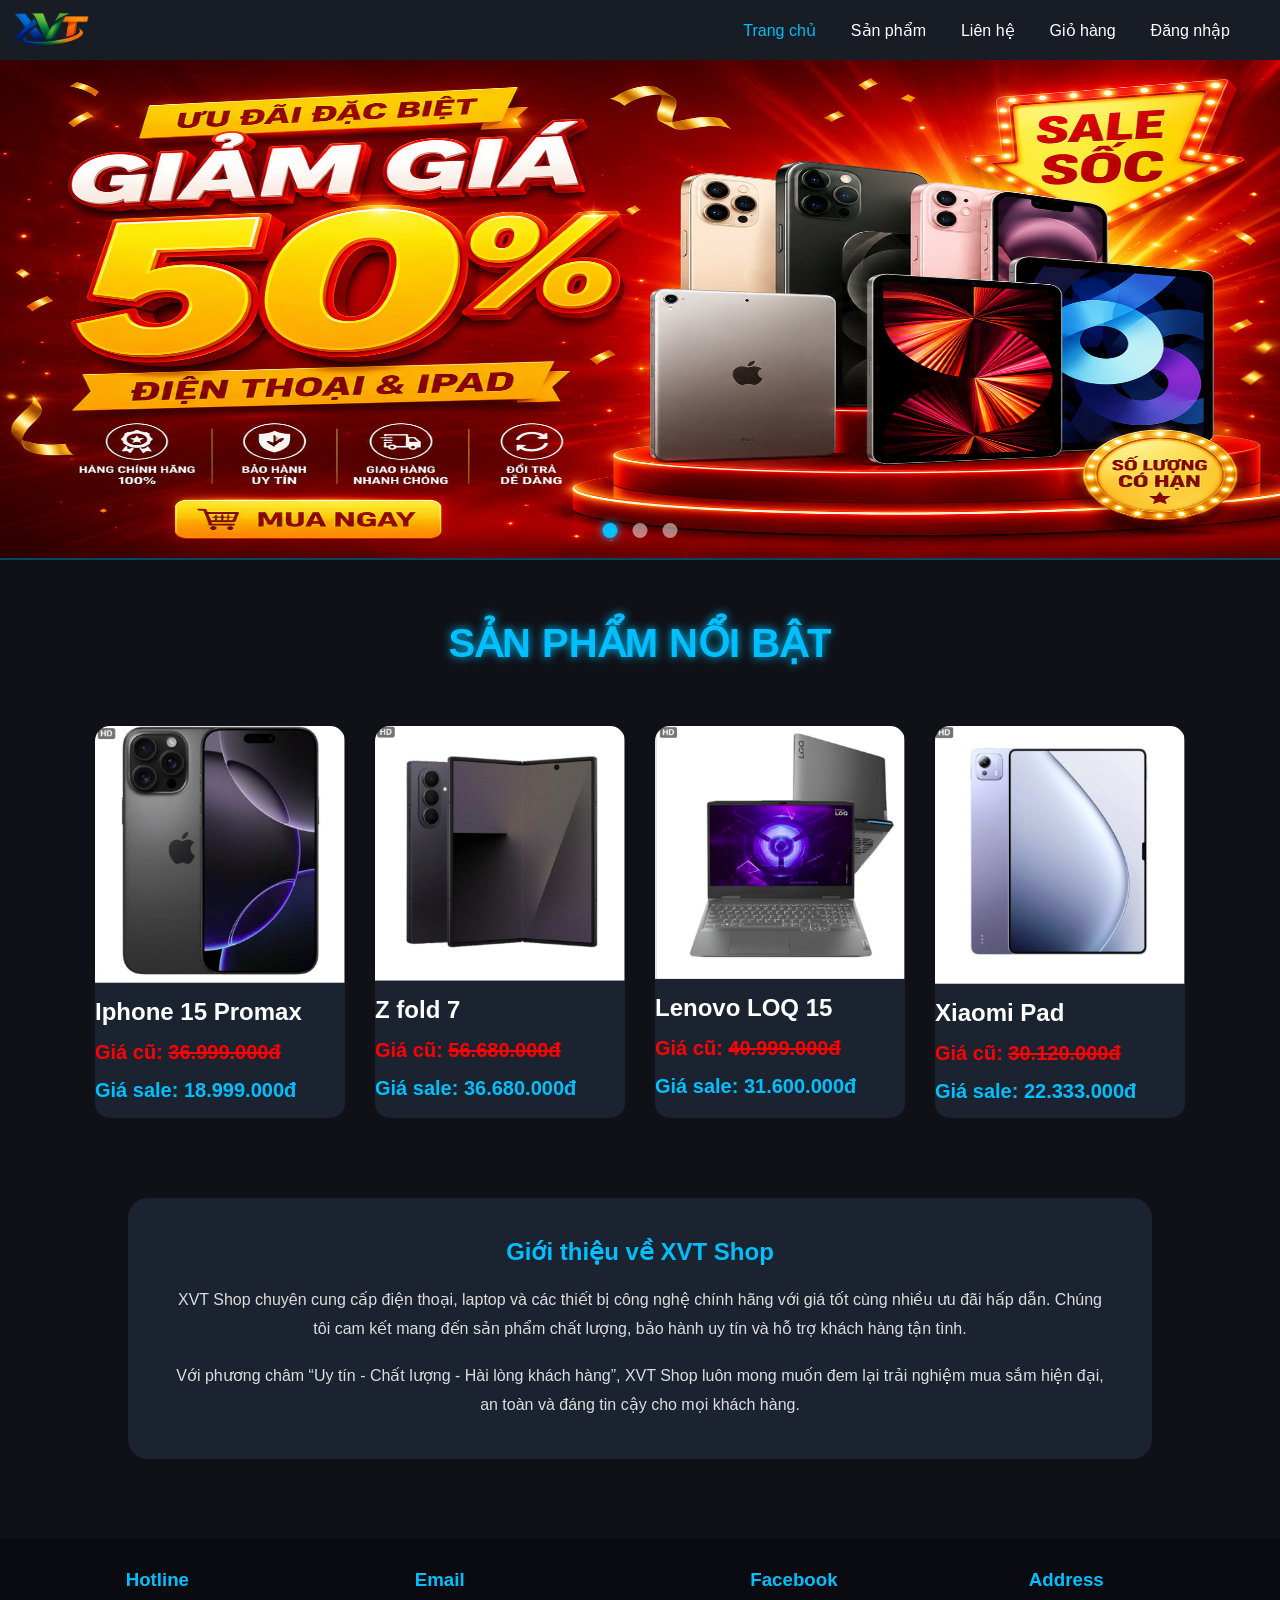
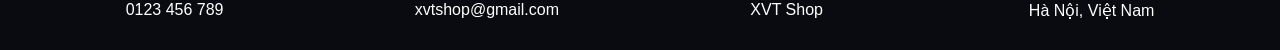
==== html/index.html @ 4f88e914 "23/05" ====
<html>
<head>
    <meta name="viewport" content="width=device-width, initial-scale=1.0">
    <title>XVT Shop</title>
    <link rel="stylesheet" href="../css/style.css">
</head>

<body>
    <header>
        <div class="navbar">
            <div class="logo">
                <img src="../images/logo.png">
        </div>

            <div class="menu">
                <a href="index.html" class="active">Trang chủ</a>
                <a href="products.html">Sản phẩm</a>
                <a href="contact.html">Liên hệ</a>
                <a href="cart.html">Giỏ hàng</a>
                <a href="login.html">Đăng nhập</a>
            </div>
        </div>
    </header>

    <section>
        <div class="banner">
            <div class="slide active">
                <img src="../images/banner1.png">
            </div>

            <div class="slide">
                <img src="../images/banner2.png">
            </div>

            <div class="slide">
                <img src="../images/banner3.png">
            </div>

            <div class="dots">

                <div class="dot active"></div>
                <div class="dot"></div>
                <div class="dot"></div>
            </div>
        </div>
    </section>

    <section>
        <h1 class="title">SẢN PHẨM NỔI BẬT</h1>
        <div class="products">

            <div class="product">
                <img src="../images/iphone1.png">
                <h2>Iphone 15 Promax </h2>
                <p class="p1">Giá cũ: <del>36.999.000đ</del></p>
                <p>Giá sale: 18.999.000đ</p>
            </div>

            <div class="product">
                <img src="../images/samsung3.png">
                <h2>Z fold 7</h2>
                <p class="p1">Giá cũ: <del>56.680.000đ</del></p>
                <p>Giá sale: 36.680.000đ</p>

            </div>

            <div class="product">
                <img src="../images/LenovoLOQ.png">
                <h2>Lenovo LOQ 15</h2>
                <p class="p1">Giá cũ: <del>40.999.000đ</del></p>
                <p>Giá sale: 31.600.000đ</p>
            </div>

            <div class="product">
                <img src="../images/XiaomiPad.png">
                <h2>Xiaomi Pad</h2>
                <p class="p1">Giá cũ: <del>30.120.000đ</del></p>
                <p>Giá sale: 22.333.000đ</p>
            </div>

        </div>

    </section>

    <section>
        <div class="about">
            <h2>Giới thiệu về XVT Shop</h2>

            <p>
                XVT Shop chuyên cung cấp điện thoại, laptop và các thiết bị công nghệ chính hãng
                với giá tốt cùng nhiều ưu đãi hấp dẫn.
                Chúng tôi cam kết mang đến sản phẩm chất lượng,
                bảo hành uy tín và hỗ trợ khách hàng tận tình.
            </p>

            <br>

            <p>
                Với phương châm “Uy tín - Chất lượng - Hài lòng khách hàng”,
                XVT Shop luôn mong muốn đem lại trải nghiệm mua sắm hiện đại,
                an toàn và đáng tin cậy cho mọi khách hàng.
            </p>

        </div>

    </section>

<footer>
        <div class="f1">
            <h3>Hotline</h3>
            <p>0123 456 789</p>
        </div>

        <div class="f1">
            <h3>Email</h3>
            <p>xvtshop@gmail.com</p>
        </div>

        <div class="f1">
            <h3>Facebook</h3>
            <p>XVT Shop</p>
        </div>

        <div class="f1">
            <h3>Address</h3>
            <p>Hà Nội, Việt Nam</p>
        </div>
</footer>
    </footer>
    <script src="../js/main.js"></script>
</body>
</html>
---- css/style.css ----
*{
    margin: 0;
    padding: 0;
    box-sizing: border-box;
    font-family: Arial;
}

body{
    background: #0f1117;
    color: white;
}

.navbar{
    width: 100%;
    height: 60px;
    background: #181c24;
    display: flex;
    justify-content: space-between;
    align-items: center; 

}

.logo img{
    width: 100px;
}

.menu{
    display: flex;
    gap: 30px;
    padding-right: 50px;
}

.menu a{
    text-decoration: none;
    color: white;
    font-size: 16px;
    transition: 0.3s;
    margin-left: 5px;
}

.menu a:hover,
.menu a.active{
    color: #00bfff;
}

.banner{
    width: 100%;
    height: 500px;
    position: relative;
    overflow: hidden;
    border-bottom: 2px solid rgba(0,191,255,0.3);
}

.slide{
    width: 100%;
    height: 100%;
    position: absolute;
    top: 0;
    left: 0;
    opacity: 0;
    transition: opacity 1s ease;
}

.slide.active{
    opacity: 1;
    z-index: 1;
}

.slide img {
    width: 100%;
    height: 100%;
}
.dots{
    position: absolute;
    bottom: 20px;
    left: 50%;
    transform: translateX(-50%);
    display: flex;
    gap: 15px;
    z-index: 100;
}

.dot{
    width: 15px;
    height: 15px;
    border-radius: 50%;
    background: white;
    cursor: pointer;
    opacity: 0.5;
    transition: 0.3s;
}

.dot.active{
    opacity: 1;
    background: #00bfff;
    box-shadow: 0 0 10px #00bfff;
}

.title{
    text-align: center;
    margin: 60px 0;
    font-size: 40px;
    color: #00bfff;
    text-shadow: 0 0 10px #00bfff;
}

.products{
    width: 90%;
    height: auto;
    margin: auto;
    display: flex;
    justify-content: center;
    gap: 30px;
    margin-bottom: 80px;
}

.product{
    width: 250px;
    background: #1b2230;
    border-radius: 15px;
    overflow: hidden;
    text-align: left;
    transition: 0.4s;
    cursor: pointer;
}

.product img{
    width: 100%;
    height: auto;
    object-fit: cover;
}

.product h2{
    margin-top: 15px;
}

.product p{
    margin: 15px 0;
    color:#00bfff;
    font-size: 20px;
    font-weight: bold;
}

.product .p1{
    color:red;
}
.products:hover .product{
    opacity: 0.3;
    filter: brightness(40%);
}

.products .product:hover{
    opacity: 1;
    transform: scale(1.08);
    filter: brightness(120%);
    box-shadow: 0 0 25px #00bfff;
}

.about{
    width: 80%;
    margin: auto;
    background: #1b2230;
    padding: 40px;
    border-radius: 20px;
    text-align: center;
    margin-bottom: 80px;
}

.about h2{
    margin-bottom: 20px;
    color: #00bfff;
}

.about p{
    line-height: 1.8;
    color: #ddd;
}

footer {
    width: 100%;
    background: #090b10;
    padding: 30px;
    display: flex;
    justify-content: space-around;
}

footer h3{
    color: #00bfff;
    margin-bottom: 10px;
}
@media (max-width: 900px){

    .navbar{
        height: auto;
        padding: 15px;
    }

    .menu{
        gap: 15px;
        padding-right: 20px;
        flex-wrap: wrap;
        justify-content: center;
    }

    .products-section h1{
        font-size: 30px;
    }

    .search-box input{
        width: 100%;
    }

    .product-grid{
        grid-template-columns: repeat(2, 1fr);
    }

    .footer-box{
        flex-direction: column;
    }
}

@media (max-width: 600px){

    .menu a{
        display: block;
        margin: 10px 0;
    }

    .product-grid{
        grid-template-columns: 1fr;
    }
}
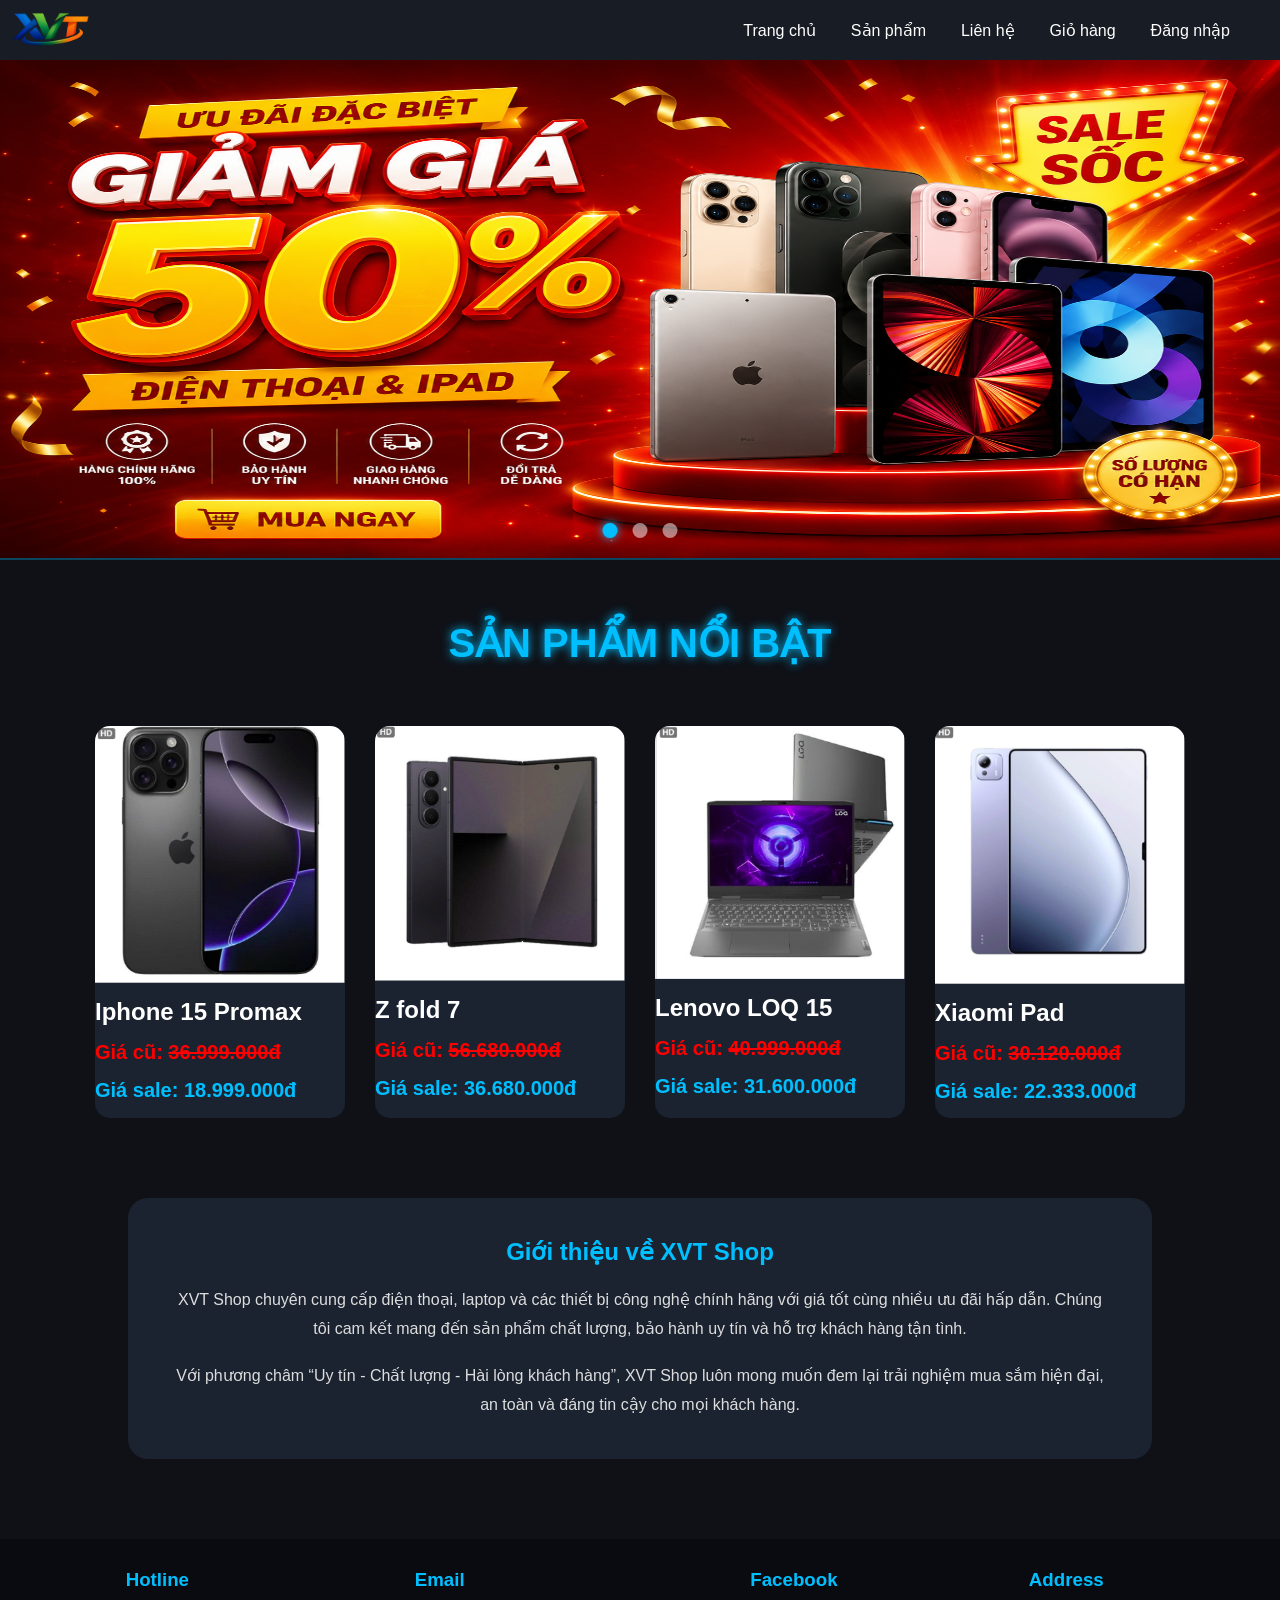
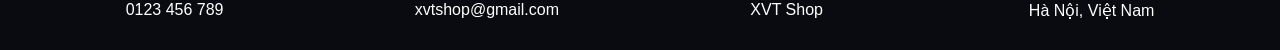
==== commit d1553eb9: "23/05/2026" ====
--- a/html/index.html
+++ b/html/index.html
@@ -13,7 +13,7 @@
         </div>
 
             <div class="menu">
-                <a href="index.html" class="active">Trang chủ</a>
+                <a href="index.html">Trang chủ</a>
                 <a href="products.html">Sản phẩm</a>
                 <a href="contact.html">Liên hệ</a>
                 <a href="cart.html">Giỏ hàng</a>
--- a/css/style.css
+++ b/css/style.css
@@ -189,45 +189,36 @@
     color: #00bfff;
     margin-bottom: 10px;
 }
-@media (max-width: 900px){
-
-    .navbar{
+@media (max-width: 992px) {
+    .product-grid {
+        grid-template-columns: repeat(2, 1fr);
+    }
+
+    .navbar {
+        flex-direction: column;
         height: auto;
-        padding: 15px;
-    }
-
-    .menu{
-        gap: 15px;
-        padding-right: 20px;
-        flex-wrap: wrap;
-        justify-content: center;
-    }
-
-    .products-section h1{
-        font-size: 30px;
-    }
-
-    .search-box input{
+    }
+
+    .menu {
+        margin-top: 15px;
+    }
+}
+
+@media (max-width: 600px) {
+    .product-grid {
+        grid-template-columns: 1fr;
+    }
+
+    .search-box input {
         width: 100%;
     }
 
-    .product-grid{
-        grid-template-columns: repeat(2, 1fr);
-    }
-
-    .footer-box{
-        flex-direction: column;
-    }
-}
-
-@media (max-width: 600px){
-
-    .menu a{
+    .menu a {
         display: block;
         margin: 10px 0;
     }
 
-    .product-grid{
-        grid-template-columns: 1fr;
+    .footer-box {
+        flex-direction: column;
     }
 }
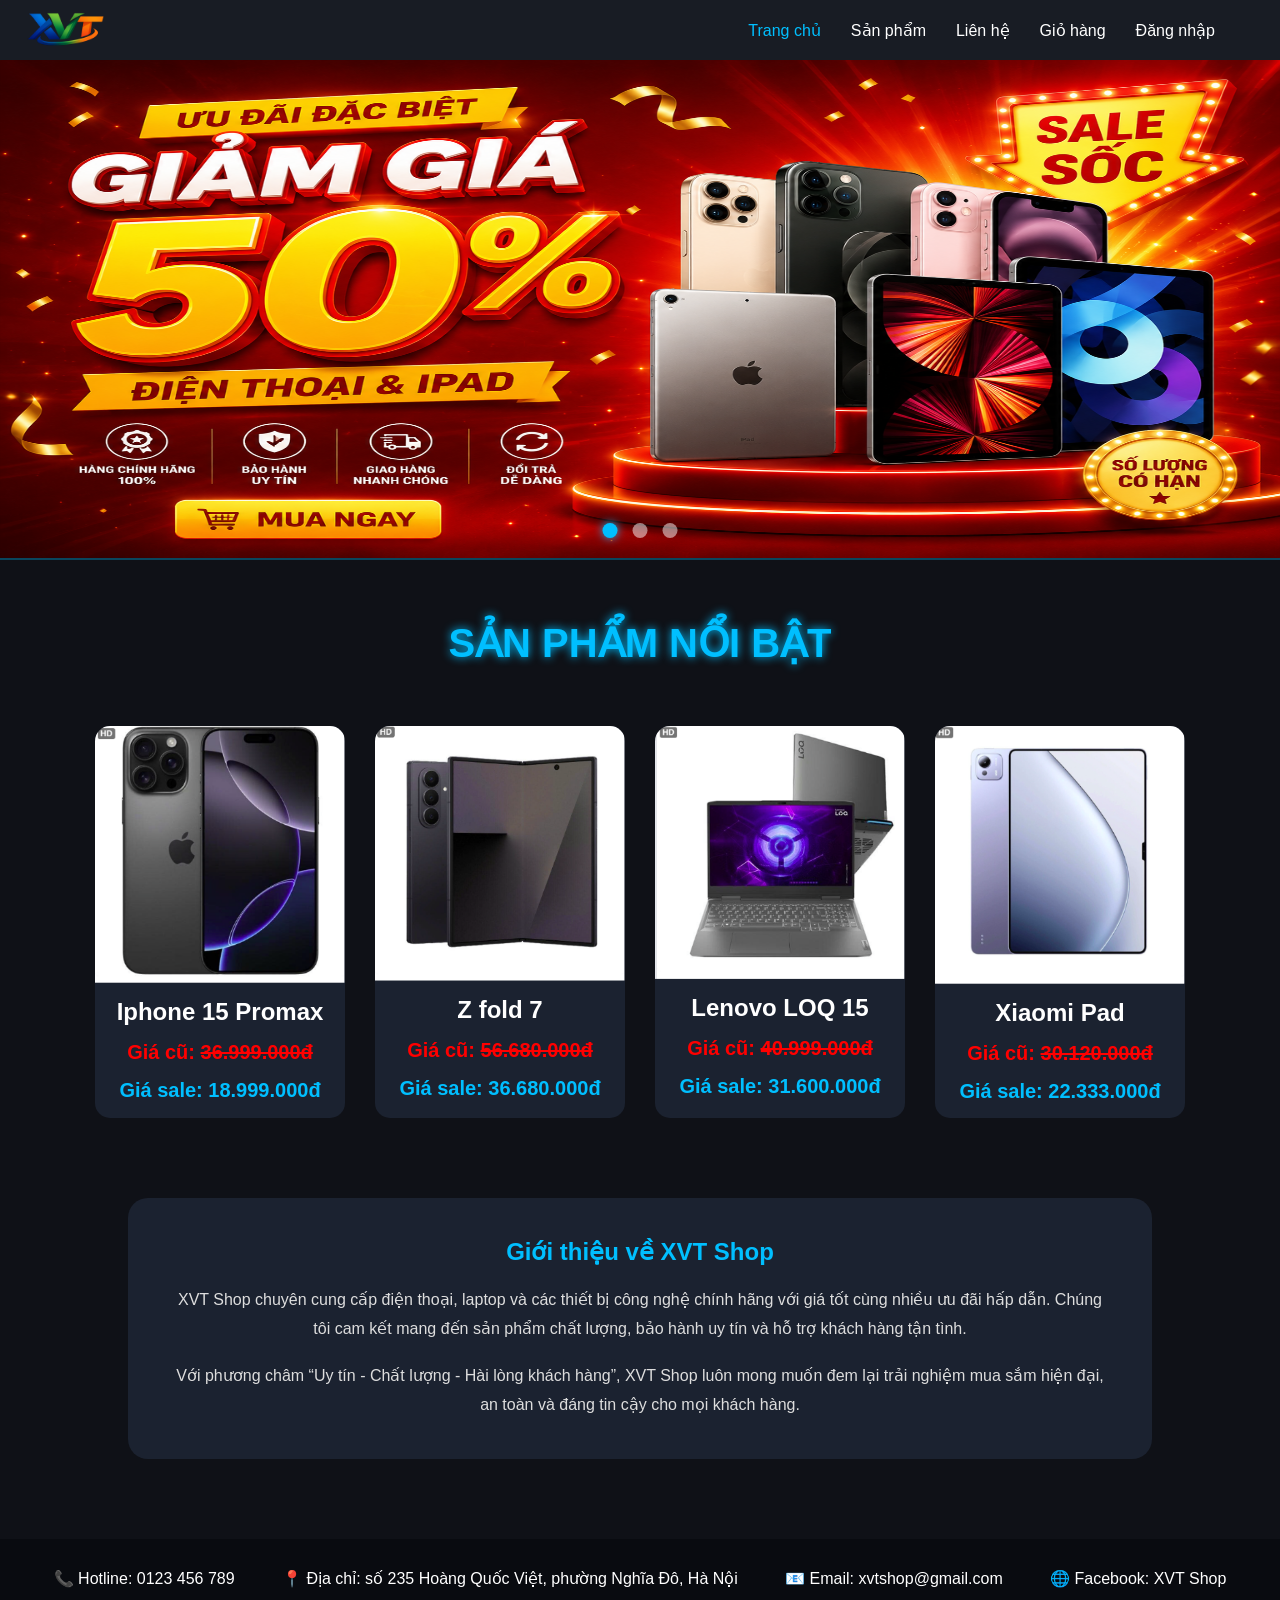
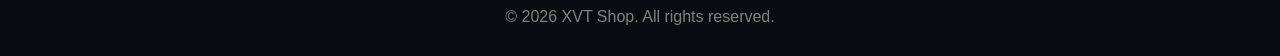
==== commit 91081a65: "update 23/05" ====
--- a/html/index.html
+++ b/html/index.html
@@ -13,7 +13,7 @@
         </div>
 
             <div class="menu">
-                <a href="index.html">Trang chủ</a>
+                <a href="index.html" class="active">Trang chủ</a>
                 <a href="products.html">Sản phẩm</a>
                 <a href="contact.html">Liên hệ</a>
                 <a href="cart.html">Giỏ hàng</a>
@@ -106,25 +106,13 @@
     </section>
 
 <footer>
-        <div class="f1">
-            <h3>Hotline</h3>
-            <p>0123 456 789</p>
+        <div class="footer-box">
+            <p>📞 Hotline: 0123 456 789</p>
+            <p>📍 Địa chỉ: số 235 Hoàng Quốc Việt, phường Nghĩa Đô, Hà Nội</p>
+            <p>📧 Email: xvtshop@gmail.com</p>
+            <p>🌐 Facebook: XVT Shop</p>
         </div>
-
-        <div class="f1">
-            <h3>Email</h3>
-            <p>xvtshop@gmail.com</p>
-        </div>
-
-        <div class="f1">
-            <h3>Facebook</h3>
-            <p>XVT Shop</p>
-        </div>
-
-        <div class="f1">
-            <h3>Address</h3>
-            <p>Hà Nội, Việt Nam</p>
-        </div>
+        <p class="copyright">© 2026 XVT Shop. All rights reserved.</p>
 </footer>
     </footer>
     <script src="../js/main.js"></script>
--- a/css/style.css
+++ b/css/style.css
@@ -1,4 +1,3 @@
-
 *{
     margin: 0;
     padding: 0;
@@ -11,14 +10,18 @@
     color: white;
 }
 
+header{
+    width: 100%;
+    background: #090b10;
+}
 .navbar{
-    width: 100%;
     height: 60px;
+    width: 100%;
     background: #181c24;
     display: flex;
     justify-content: space-between;
-    align-items: center; 
-
+    align-items: center;
+    padding: 15px;
 }
 
 .logo img{
@@ -34,9 +37,7 @@
 .menu a{
     text-decoration: none;
     color: white;
-    font-size: 16px;
     transition: 0.3s;
-    margin-left: 5px;
 }
 
 .menu a:hover,
@@ -44,6 +45,7 @@
     color: #00bfff;
 }
 
+/* BANNER */
 .banner{
     width: 100%;
     height: 500px;
@@ -67,10 +69,11 @@
     z-index: 1;
 }
 
-.slide img {
+.slide img{
     width: 100%;
     height: 100%;
 }
+
 .dots{
     position: absolute;
     bottom: 20px;
@@ -97,6 +100,7 @@
     box-shadow: 0 0 10px #00bfff;
 }
 
+/* TITLE */
 .title{
     text-align: center;
     margin: 60px 0;
@@ -105,14 +109,15 @@
     text-shadow: 0 0 10px #00bfff;
 }
 
+/* PRODUCTS */
 .products{
     width: 90%;
-    height: auto;
     margin: auto;
     display: flex;
     justify-content: center;
     gap: 30px;
     margin-bottom: 80px;
+    flex-wrap: wrap;
 }
 
 .product{
@@ -133,18 +138,21 @@
 
 .product h2{
     margin-top: 15px;
+    text-align: center;
 }
 
 .product p{
+    text-align: center;
     margin: 15px 0;
-    color:#00bfff;
+    color: #00bfff;
     font-size: 20px;
     font-weight: bold;
 }
 
 .product .p1{
-    color:red;
-}
+    color: red;
+}
+
 .products:hover .product{
     opacity: 0.3;
     filter: brightness(40%);
@@ -157,6 +165,7 @@
     box-shadow: 0 0 25px #00bfff;
 }
 
+/* ABOUT */
 .about{
     width: 80%;
     margin: auto;
@@ -177,48 +186,76 @@
     color: #ddd;
 }
 
-footer {
-    width: 100%;
+/* FOOTER */
+footer{
+    margin-top: 50px;
     background: #090b10;
     padding: 30px;
+    text-align: center;
+}
+
+.footer-box{
     display: flex;
     justify-content: space-around;
-}
-
-footer h3{
-    color: #00bfff;
-    margin-bottom: 10px;
-}
-@media (max-width: 992px) {
-    .product-grid {
-        grid-template-columns: repeat(2, 1fr);
-    }
-
-    .navbar {
+    flex-wrap: wrap;
+}
+
+.copyright{
+    color: gray;
+    font-size: 16px;
+    margin-top: 20px;
+}
+
+/* RESPONSIVE TABLET */
+@media (max-width: 900px){
+
+    .navbar{
+        height: auto;
+        padding: 15px;
+    }
+
+    .menu{
+        gap: 15px;
+        padding-right: 20px;
+        flex-wrap: wrap;
+        justify-content: center;
+    }
+
+    .title{
+        font-size: 30px;
+    }
+
+    .product{
+        width: 45%;
+    }
+
+    .footer-box{
         flex-direction: column;
-        height: auto;
-    }
-
-    .menu {
-        margin-top: 15px;
-    }
-}
-
-@media (max-width: 600px) {
-    .product-grid {
-        grid-template-columns: 1fr;
-    }
-
-    .search-box input {
-        width: 100%;
-    }
-
-    .menu a {
+    }
+}
+
+/* RESPONSIVE MOBILE */
+@media (max-width: 600px){
+
+    .menu a{
         display: block;
         margin: 10px 0;
     }
 
-    .footer-box {
+    .products{
         flex-direction: column;
+        align-items: center;
+    }
+
+    .product{
+        width: 80%;
+    }
+
+    .banner{
+        height: 250px;
+    }
+
+    .title{
+        font-size: 25px;
     }
 }
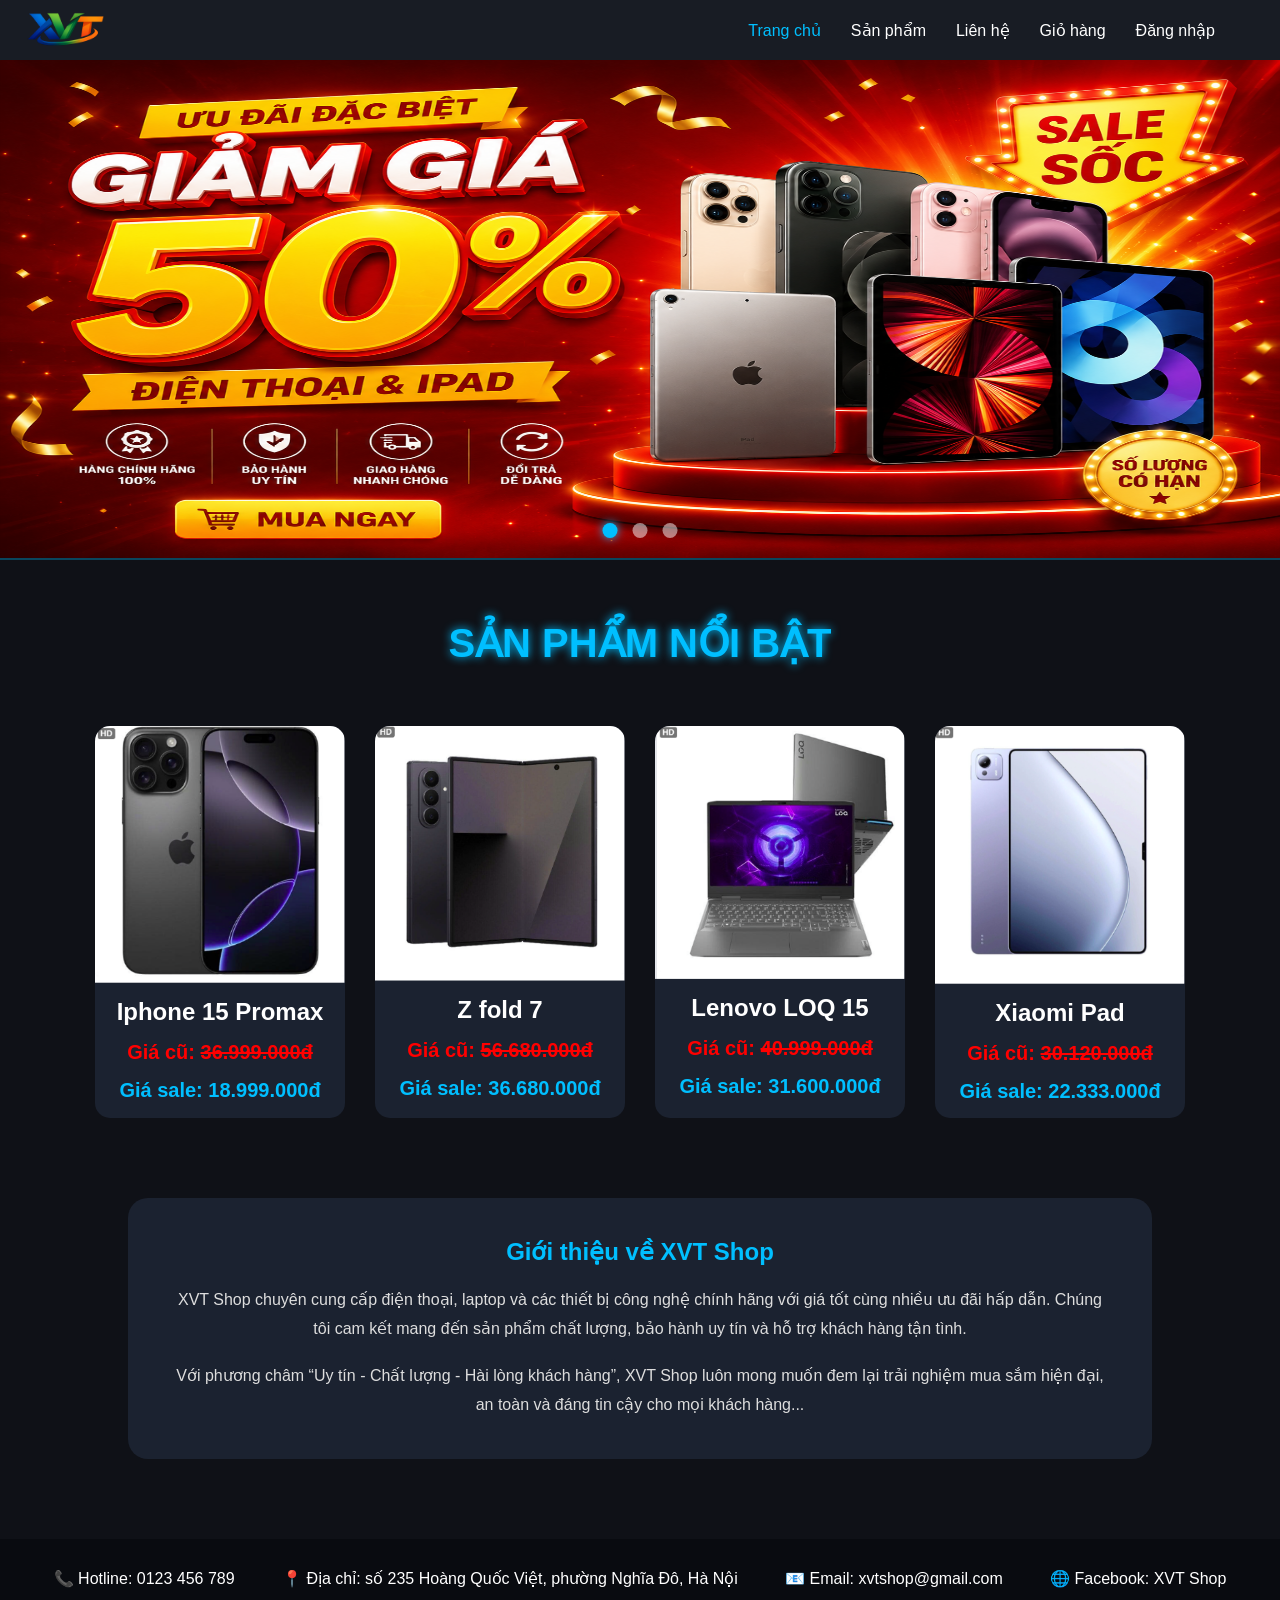
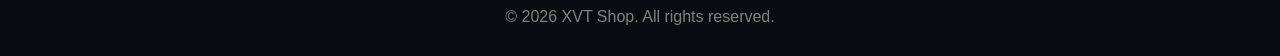
==== commit 2837adf6: "update" ====
--- a/html/index.html
+++ b/html/index.html
@@ -98,7 +98,7 @@
             <p>
                 Với phương châm “Uy tín - Chất lượng - Hài lòng khách hàng”,
                 XVT Shop luôn mong muốn đem lại trải nghiệm mua sắm hiện đại,
-                an toàn và đáng tin cậy cho mọi khách hàng.
+                an toàn và đáng tin cậy cho mọi khách hàng...
             </p>
 
         </div>
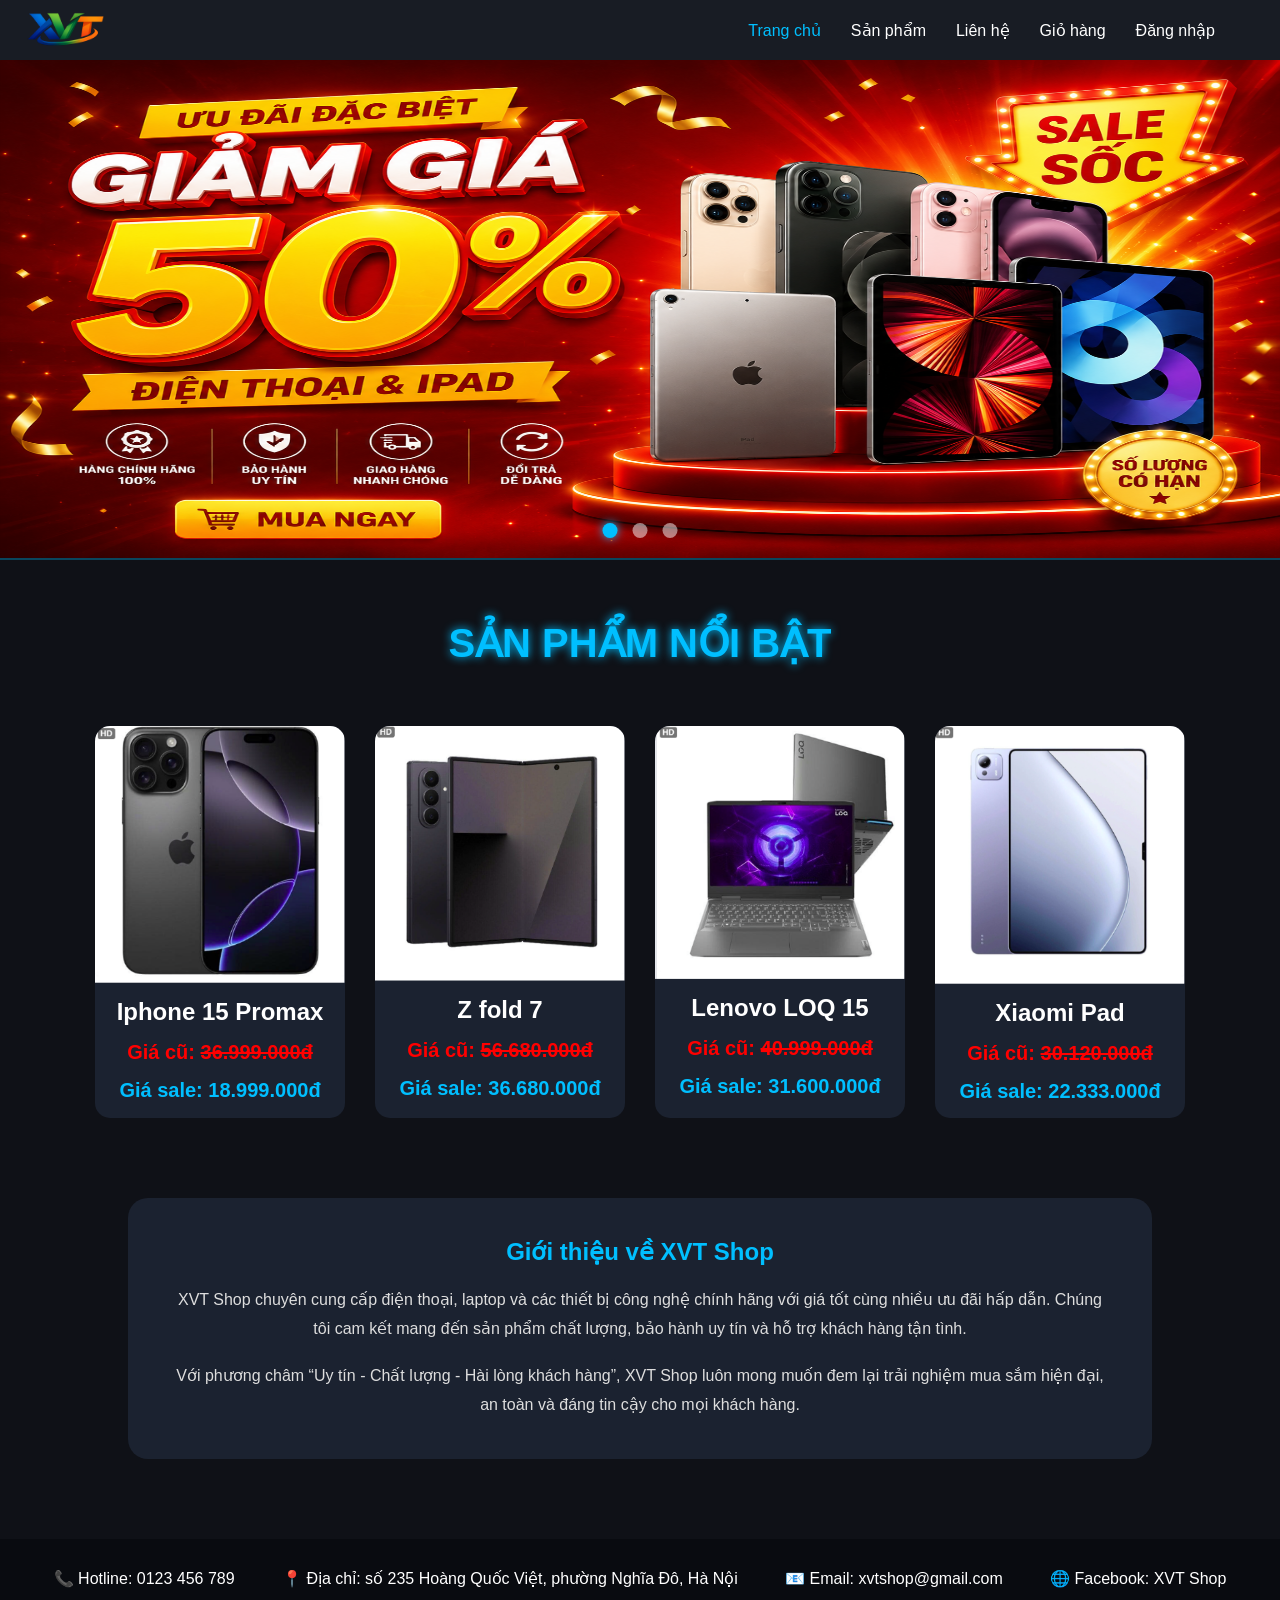
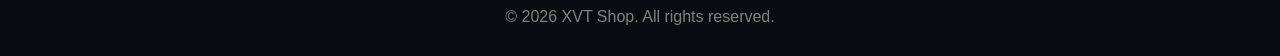
==== commit 84c9c449: "fix" ====
--- a/html/index.html
+++ b/html/index.html
@@ -98,7 +98,7 @@
             <p>
                 Với phương châm “Uy tín - Chất lượng - Hài lòng khách hàng”,
                 XVT Shop luôn mong muốn đem lại trải nghiệm mua sắm hiện đại,
-                an toàn và đáng tin cậy cho mọi khách hàng...
+                an toàn và đáng tin cậy cho mọi khách hàng.
             </p>
 
         </div>
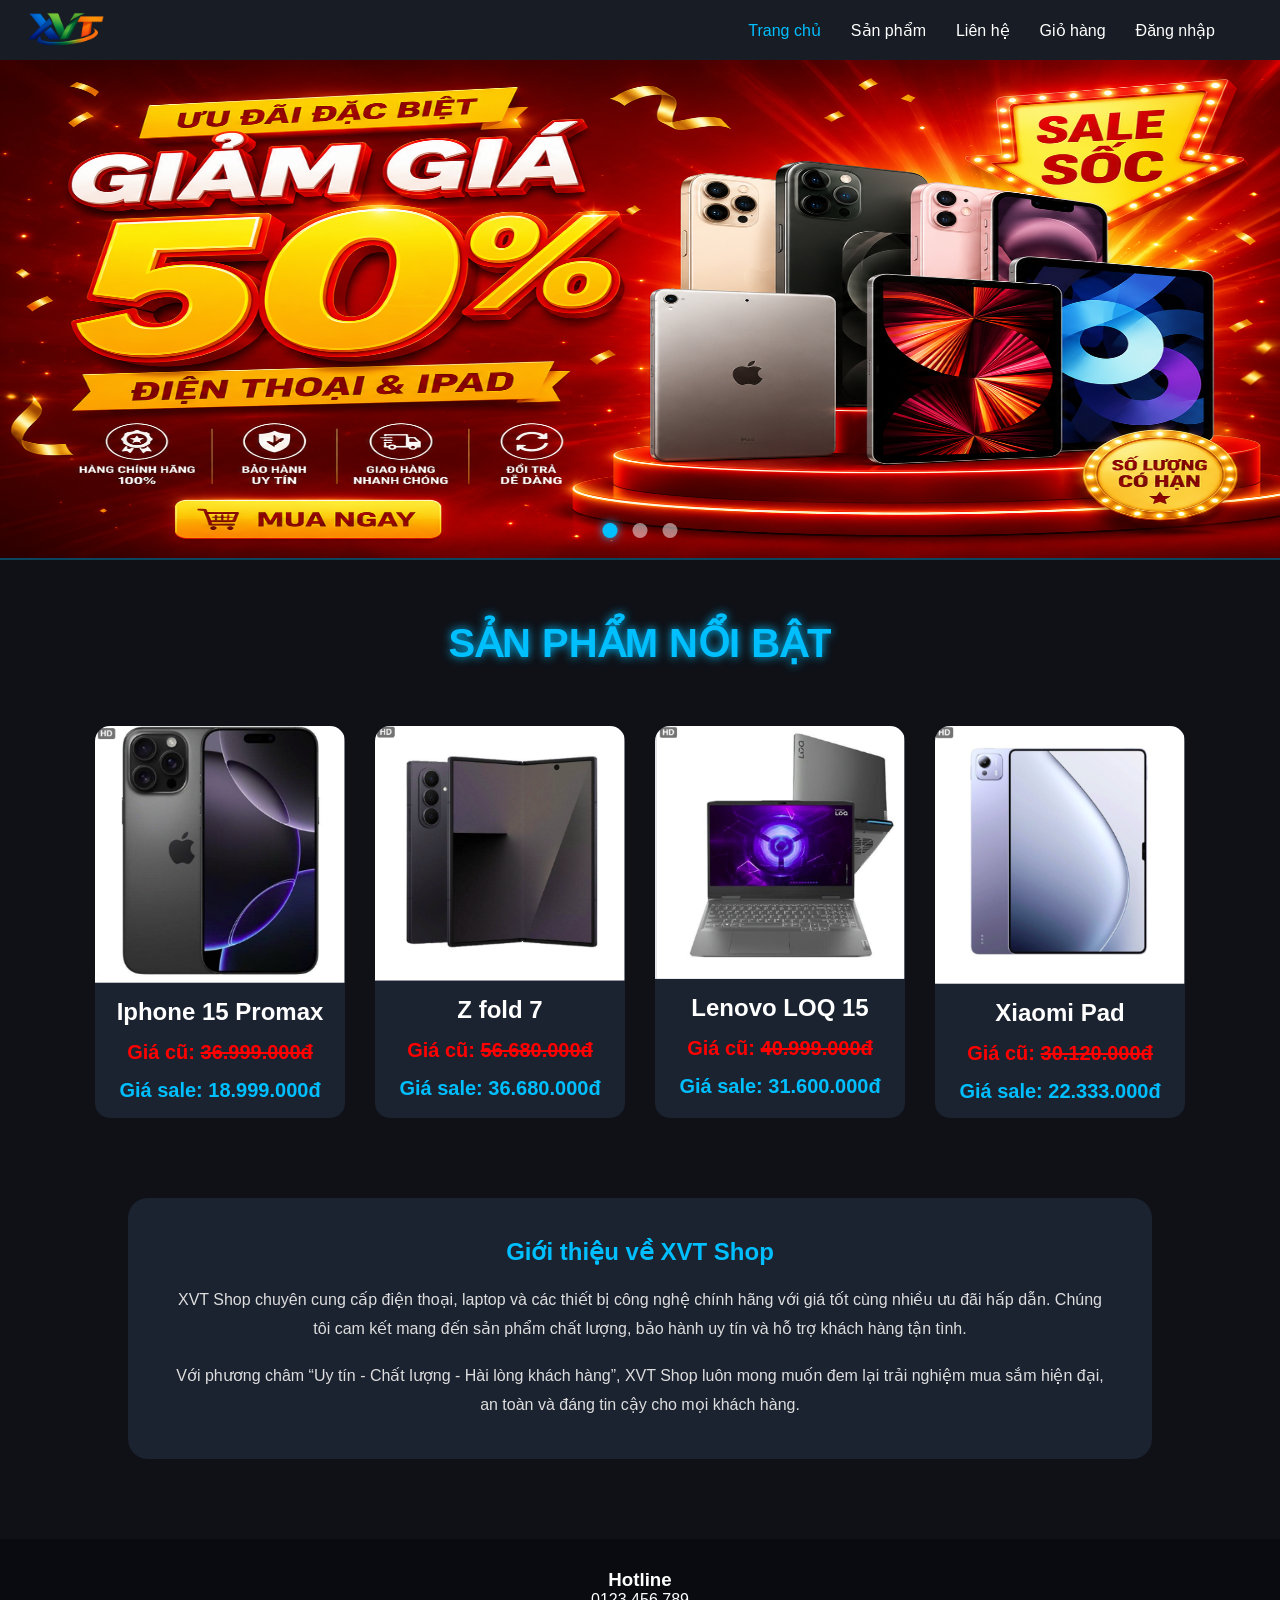
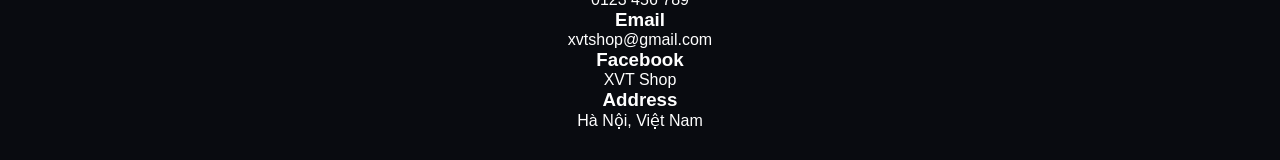
==== commit 5c5cebc7: "update code" ====
--- a/html/index.html
+++ b/html/index.html
@@ -106,13 +106,25 @@
     </section>
 
 <footer>
-        <div class="footer-box">
-            <p>📞 Hotline: 0123 456 789</p>
-            <p>📍 Địa chỉ: số 235 Hoàng Quốc Việt, phường Nghĩa Đô, Hà Nội</p>
-            <p>📧 Email: xvtshop@gmail.com</p>
-            <p>🌐 Facebook: XVT Shop</p>
+        <div class="f1">
+            <h3>Hotline</h3>
+            <p>0123 456 789</p>
         </div>
-        <p class="copyright">© 2026 XVT Shop. All rights reserved.</p>
+
+        <div class="f1">
+            <h3>Email</h3>
+            <p>xvtshop@gmail.com</p>
+        </div>
+
+        <div class="f1">
+            <h3>Facebook</h3>
+            <p>XVT Shop</p>
+        </div>
+
+        <div class="f1">
+            <h3>Address</h3>
+            <p>Hà Nội, Việt Nam</p>
+        </div>
 </footer>
     </footer>
     <script src="../js/main.js"></script>
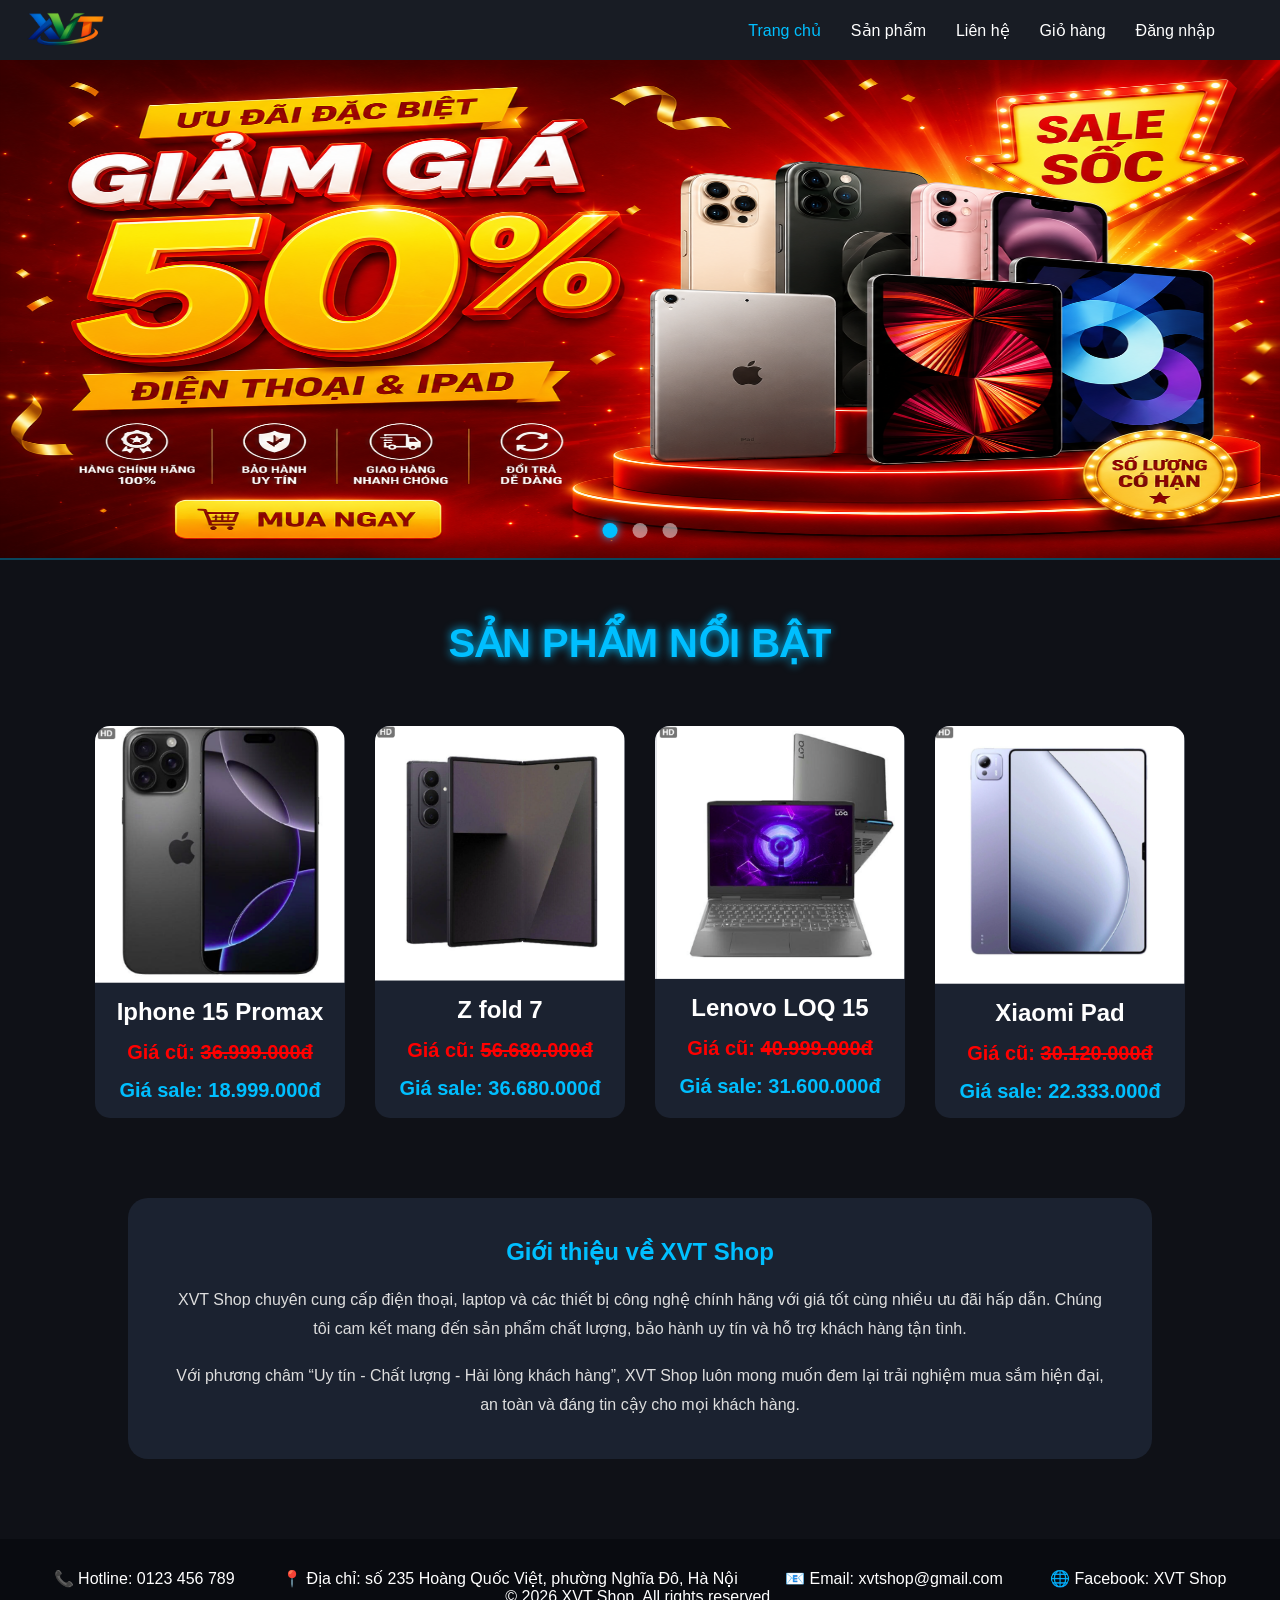
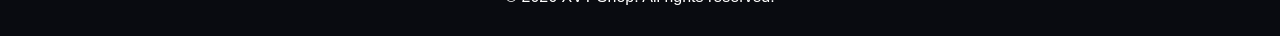
==== commit 048bc7ea: "update code" ====
--- a/html/index.html
+++ b/html/index.html
@@ -106,25 +106,13 @@
     </section>
 
 <footer>
-        <div class="f1">
-            <h3>Hotline</h3>
-            <p>0123 456 789</p>
+        <div class="footer-box">
+            <p>📞 Hotline: 0123 456 789</p>
+            <p>📍 Địa chỉ: số 235 Hoàng Quốc Việt, phường Nghĩa Đô, Hà Nội</p>
+            <p>📧 Email: xvtshop@gmail.com</p>
+            <p>🌐 Facebook: XVT Shop</p>
         </div>
-
-        <div class="f1">
-            <h3>Email</h3>
-            <p>xvtshop@gmail.com</p>
-        </div>
-
-        <div class="f1">
-            <h3>Facebook</h3>
-            <p>XVT Shop</p>
-        </div>
-
-        <div class="f1">
-            <h3>Address</h3>
-            <p>Hà Nội, Việt Nam</p>
-        </div>
+        <p class="copyright">© 2026 XVT Shop. All rights reserved.</p>
 </footer>
     </footer>
     <script src="../js/main.js"></script>
--- a/css/style.css
+++ b/css/style.css
@@ -199,6 +199,11 @@
     justify-content: space-around;
     flex-wrap: wrap;
 }
+<<<<<<< HEAD
+@media (max-width: 992px) {
+    .product-grid {
+        grid-template-columns: repeat(2, 1fr);
+=======
 
 .copyright{
     color: gray;
@@ -227,21 +232,42 @@
 
     .product{
         width: 45%;
-    }
-
-    .footer-box{
+>>>>>>> b6e0523d80bf5e49dbd3bbaa29941a44b0b95031
+    }
+
+    .navbar {
         flex-direction: column;
-    }
-}
-
+        height: auto;
+    }
+
+    .menu {
+        margin-top: 15px;
+    }
+}
+
+<<<<<<< HEAD
+@media (max-width: 600px) {
+    .product-grid {
+        grid-template-columns: 1fr;
+    }
+=======
 /* RESPONSIVE MOBILE */
 @media (max-width: 600px){
-
-    .menu a{
+>>>>>>> b6e0523d80bf5e49dbd3bbaa29941a44b0b95031
+
+    .search-box input {
+        width: 100%;
+    }
+
+    .menu a {
         display: block;
         margin: 10px 0;
     }
 
+<<<<<<< HEAD
+    .footer-box {
+        flex-direction: column;
+=======
     .products{
         flex-direction: column;
         align-items: center;
@@ -257,5 +283,6 @@
 
     .title{
         font-size: 25px;
+>>>>>>> b6e0523d80bf5e49dbd3bbaa29941a44b0b95031
     }
 }
